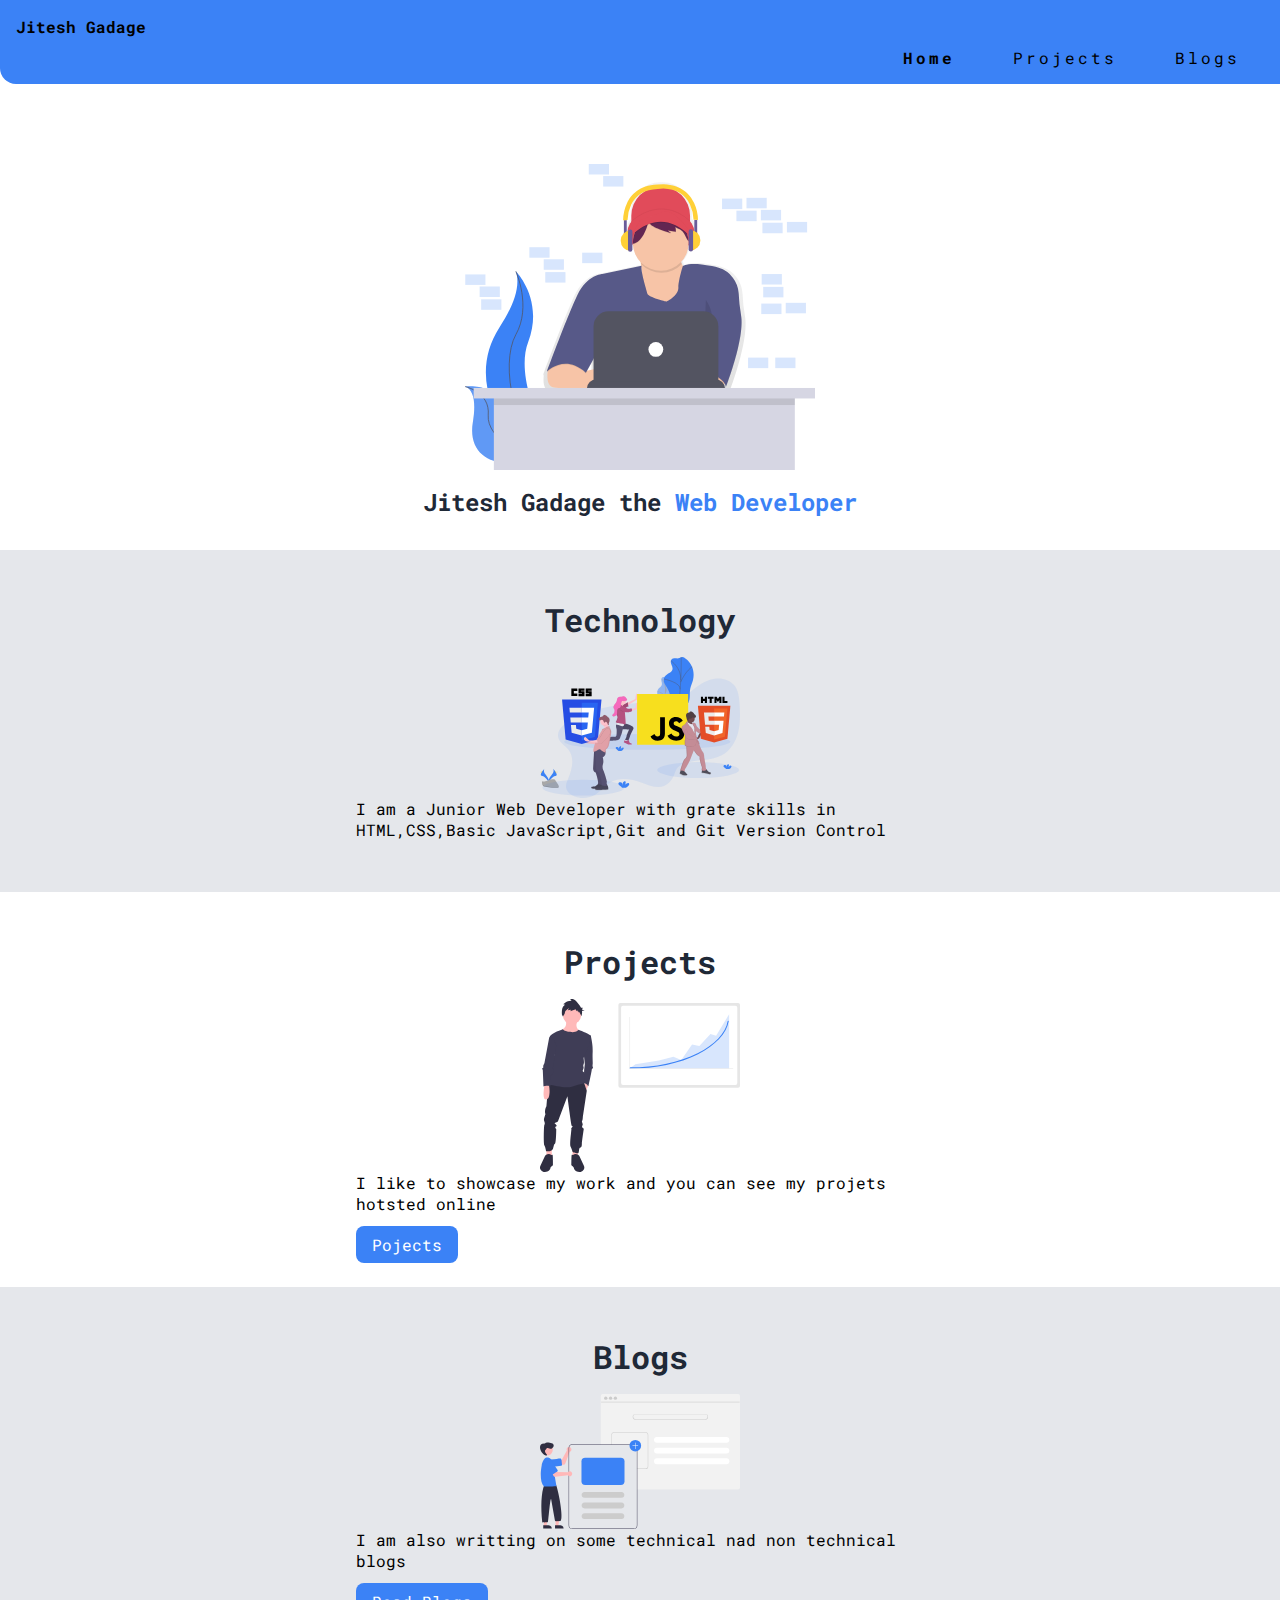
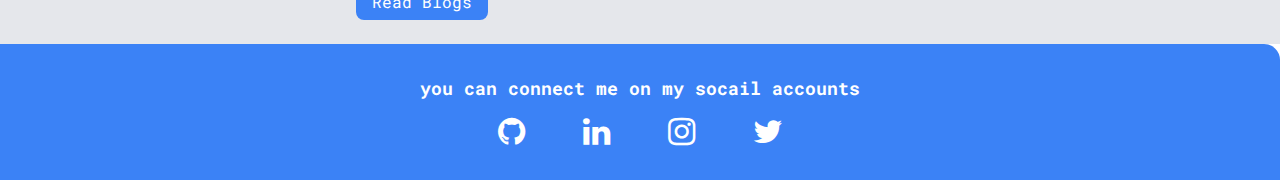
==== index.html @ 58f5a9f3 "Final Bug and styling fix" ====
<!DOCTYPE html>
<html lang="en">
<head>
    <meta charset="UTF-8">
    <meta name="viewport" content="width=device-width, initial-scale=1.0">
    <link rel="stylesheet" href="style.css">
    <link rel="stylesheet" href="https://cdnjs.cloudflare.com/ajax/libs/font-awesome/4.7.0/css/font-awesome.min.css">

    <!-- <link rel="stylesheet" href="https://cdnjs.cloudflare.com/ajax/libs/font-awesome/5.15.1/css/all.min.css" integrity="sha512-+4zCK9k+qNFUR5X+cKL9EIR+ZOhtIloNl9GIKS57V1MyNsYpYcUrUeQc9vNfzsWfV28IaLL3i96P9sdNyeRssA==" crossorigin="anonymous" /> -->
    <title>Jitesh Gadage | Developer Protfolio</title>

</head>
<body>
    <nav class="navigation container">
        <div class="nav-brand">Jitesh Gadage</div>
        <ul class="list-non-bullets nav-pills">
            <li class=" list-item-inline "><a href="/" class="link link-active">Home</a></li>
            <li class=" list-item-inline "><a href="project.html" class="link">Projects</a></li>
            <li class=" list-item-inline "><a href="blogs.html" class="link">Blogs</a></li>
        </ul>
    </nav>

    <header class="hero">
        <img src="./images/hero.svg" class=hero-img>
        <h2 class="hero-heading">Jitesh Gadage the <span class="hero-heading-inverted"> Web Developer</span></h2>
    </header>

    <section class="section ow">
        <div class="container container-center">

           <h1>Technology</h1>
       <img src="./images/hero3.svg" class=hero-img>

           <p>I am a Junior Web Developer with grate skills in HTML,CSS,Basic JavaScript,Git and Git Version Control</p>
       
        </div>
   </section>

   <section class="section ">
    <div class="container container-center">
       <h1>Projects</h1>
       <img src="./images/hero2.svg" class=hero-img>
       <p>I like to showcase my work and you can see my projets hotsted online</p>
    <a href="project.html" class="link link-primary">Pojects<a>
    </div>
</section>

<section class="section ow">
    <div class="container container-center">
       <h1>Blogs</h1>
       <img src="./images/hero4.svg" class=hero-img>

       <p>I am also writting on some technical nad non technical blogs</p>
    <a href="blogs.html" class="link link-primary">Read Blogs<a>
    </div>
</section>

<footer class="footer">
    <div class="footer-header">you can connect me on my socail accounts</div>
    <ul class="social-links list-non-bullets"></ul>
        <li class="list-item-inline"><a href="https://github.com/Jitesh-Gadage16" class="link"><i class="fa fa-github" style="font-size: 2rem;"></i></a></li>
         <li class="list-item-inline"><a href="https://www.linkedin.com/in/jitesh-gadage-b610261b1" class="link"><i class="fa fa-linkedin" style="font-size: 2rem;"></i></a></li>
         <li class="list-item-inline"><a href="https://www.instagram.com/gadage_jitesh/" class="link"><i class="fa fa-instagram" style="font-size: 2rem;"></i></a></li>
         <li class="list-item-inline"><a href="https://twitter.com/Jitya16?s=08" class="link"><i class="fa fa-twitter" style="font-size: 2rem;"></i></a></li>
        </ul>
</footer>

</body>
</html>
---- style.css ----
@import url('https://fonts.googleapis.com/css2?family=Roboto+Mono:wght@400;700&display=swap');

*{
    margin: 0;
    padding: 0;
    box-sizing: border-box;
}
/* font-family: 'Roboto Mono', monospace; */
:root{
    --primary-color:#3B82F6;
    --primary-color-gray:#374151;
    --color-gray-dark:#1F2937;
    --primary-offwhite:#E5E7EB;
}

body{
    font-family: 'Roboto Mono', monospace;
}

hr {
    margin: 2rem 0rem;
}

/** spaces **/

.margin-md {
    margin: 2rem;
}

/** container **/
.container {
    padding: 0rem 1rem;
}
.container p {
    margin-bottom: 20px;
    align-items: center;
    /* text-align: center; */
}
.container h1{
    margin: 1rem;
}

.container-center {
    max-width: 600px;
    margin: auto;
}

/** links **/
.link {
    box-sizing: border-box;
    text-decoration: none;
    padding: 0.5rem 1rem;
    /* margin-top: 5rem;
    margin-bottom: 1rem; */
}

.link-primary {
    background-color: var(--primary-color);
    border-radius: 0.5rem;
    color: white
}

.link-secondary {
    color: var(--primary-color);
    border-radius: 0.5rem;
    border: 1px solid var(--primary-color);
}

/** look into BEM naming convention for CSS **/

/** lists **/

.list-non-bullet {
    list-style: none;
}

.list-item-inline {
    display: inline;
    padding: 0rem 0.5rem;
}

/** navigation **/

.navigation {
    background-color: var(--primary-color);
    color: black;
    padding: 1rem;
    border-bottom-left-radius: 1rem;
}

.navigation .nav-brand {
    font-weight: bold;
    padding-bottom: 10px;
}

.navigation .nav-pills {
    text-align: right;
}

.navigation .link {
    color: black;
    letter-spacing: 3px;
}

.navigation .link-active {
    font-weight: bolder;
    
}

/** header **/

.hero {
    padding: 2rem;
    padding-top: 5rem;
    /* background-color: var(--primary-color); */
}

.hero .hero-img {
    max-width: 350px;
    display: block;
    margin: auto;
}
.container .hero-img{
    max-width: 200px;
    display: block;
    margin: auto;

}
.hero .hero-heading {
    text-align: center;
    padding-top: 1rem;
    color: var(--color-gray-dark);
}
.hero-heading1{
    text-align: center;
    padding: 2rem 0rem;
    color: var(--color-gray-dark);

}

.hero .hero-heading .hero-heading-inverted {
    color: var(--primary-color);
}

/** sections **/

.section {
    padding: 2rem;
}

.section h1 {
    text-align: center;
    color: var(--color-gray-dark);
}

.ow {
    background-color: var(--primary-offwhite);
}

/** footers **/

.footer {
    background-color: var(--primary-color);
    padding: 2rem 1rem;
    text-align: center;
    color: white;
    border-top-right-radius: 1rem;
}

.footer .link {
    color: white
}

.footer .footer-header {
    font-weight: bold;
    font-size: large;
    margin-bottom: 1rem;
}

.footer ul {
    padding-inline-start: 0px;
}

.project-list-item{
    padding: 2rem 0.8rem;
}
.project-heading{
    padding-bottom: 1.5rem;
}
.project-list-item .project-dsc{
    margin-bottom: 2rem;
    padding-top: 1rem;
    /* padding: 2rem; */
}
#bold{
    font-weight: bold;
    color: var(--primary-color);
}
.project-list-item .container .date{
   margin-bottom: 20px;
    
}
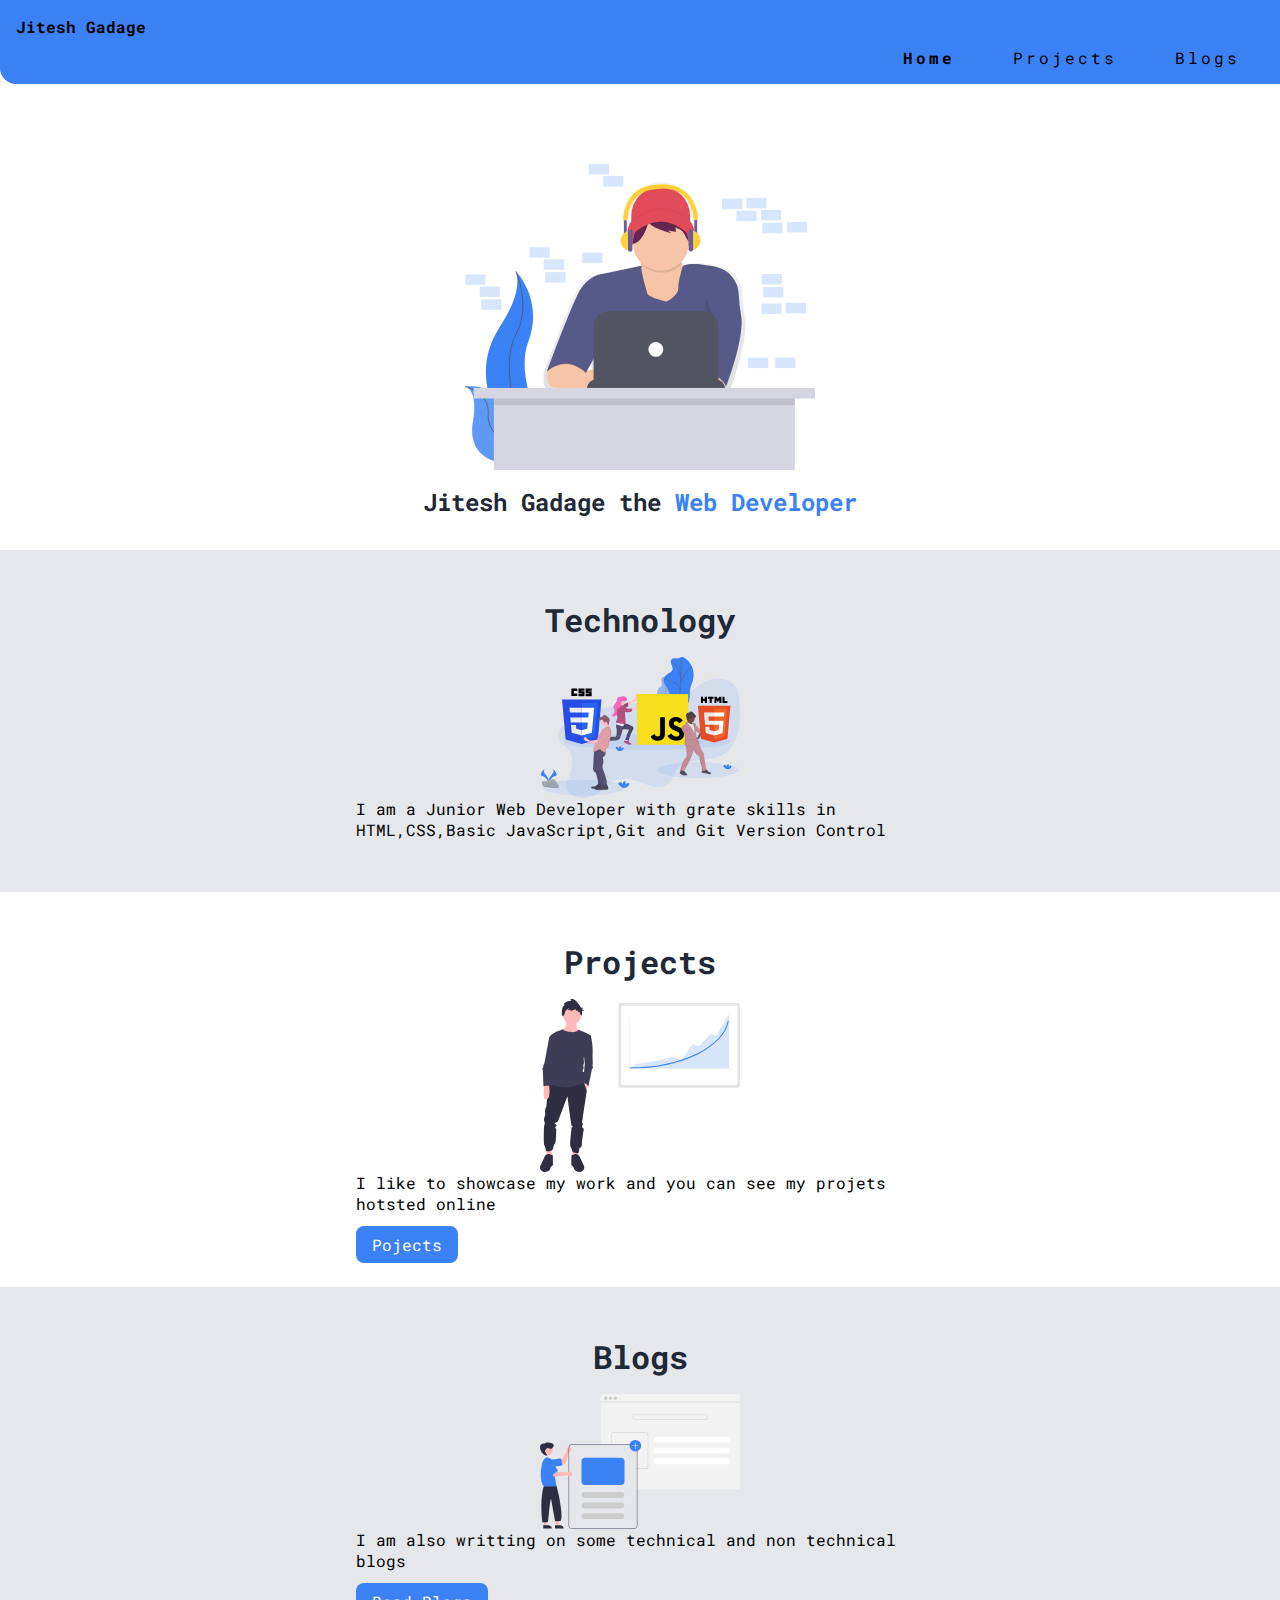
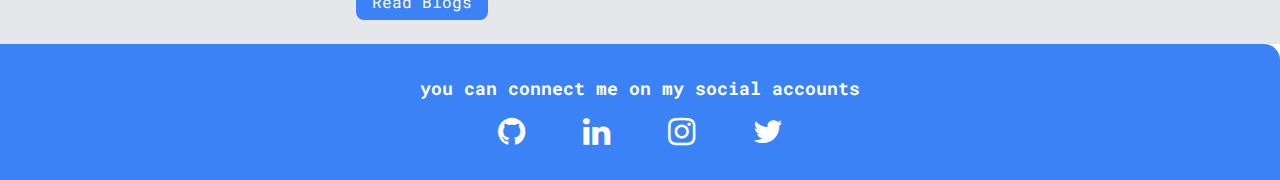
==== commit d6fc1cf3: "final small bug fix" ====
--- a/index.html
+++ b/index.html
@@ -50,13 +50,13 @@
        <h1>Blogs</h1>
        <img src="./images/hero4.svg" class=hero-img>
 
-       <p>I am also writting on some technical nad non technical blogs</p>
+       <p>I am also writting on some technical and non technical blogs</p>
     <a href="blogs.html" class="link link-primary">Read Blogs<a>
     </div>
 </section>
 
 <footer class="footer">
-    <div class="footer-header">you can connect me on my socail accounts</div>
+    <div class="footer-header">you can connect me on my social accounts</div>
     <ul class="social-links list-non-bullets"></ul>
         <li class="list-item-inline"><a href="https://github.com/Jitesh-Gadage16" class="link"><i class="fa fa-github" style="font-size: 2rem;"></i></a></li>
          <li class="list-item-inline"><a href="https://www.linkedin.com/in/jitesh-gadage-b610261b1" class="link"><i class="fa fa-linkedin" style="font-size: 2rem;"></i></a></li>
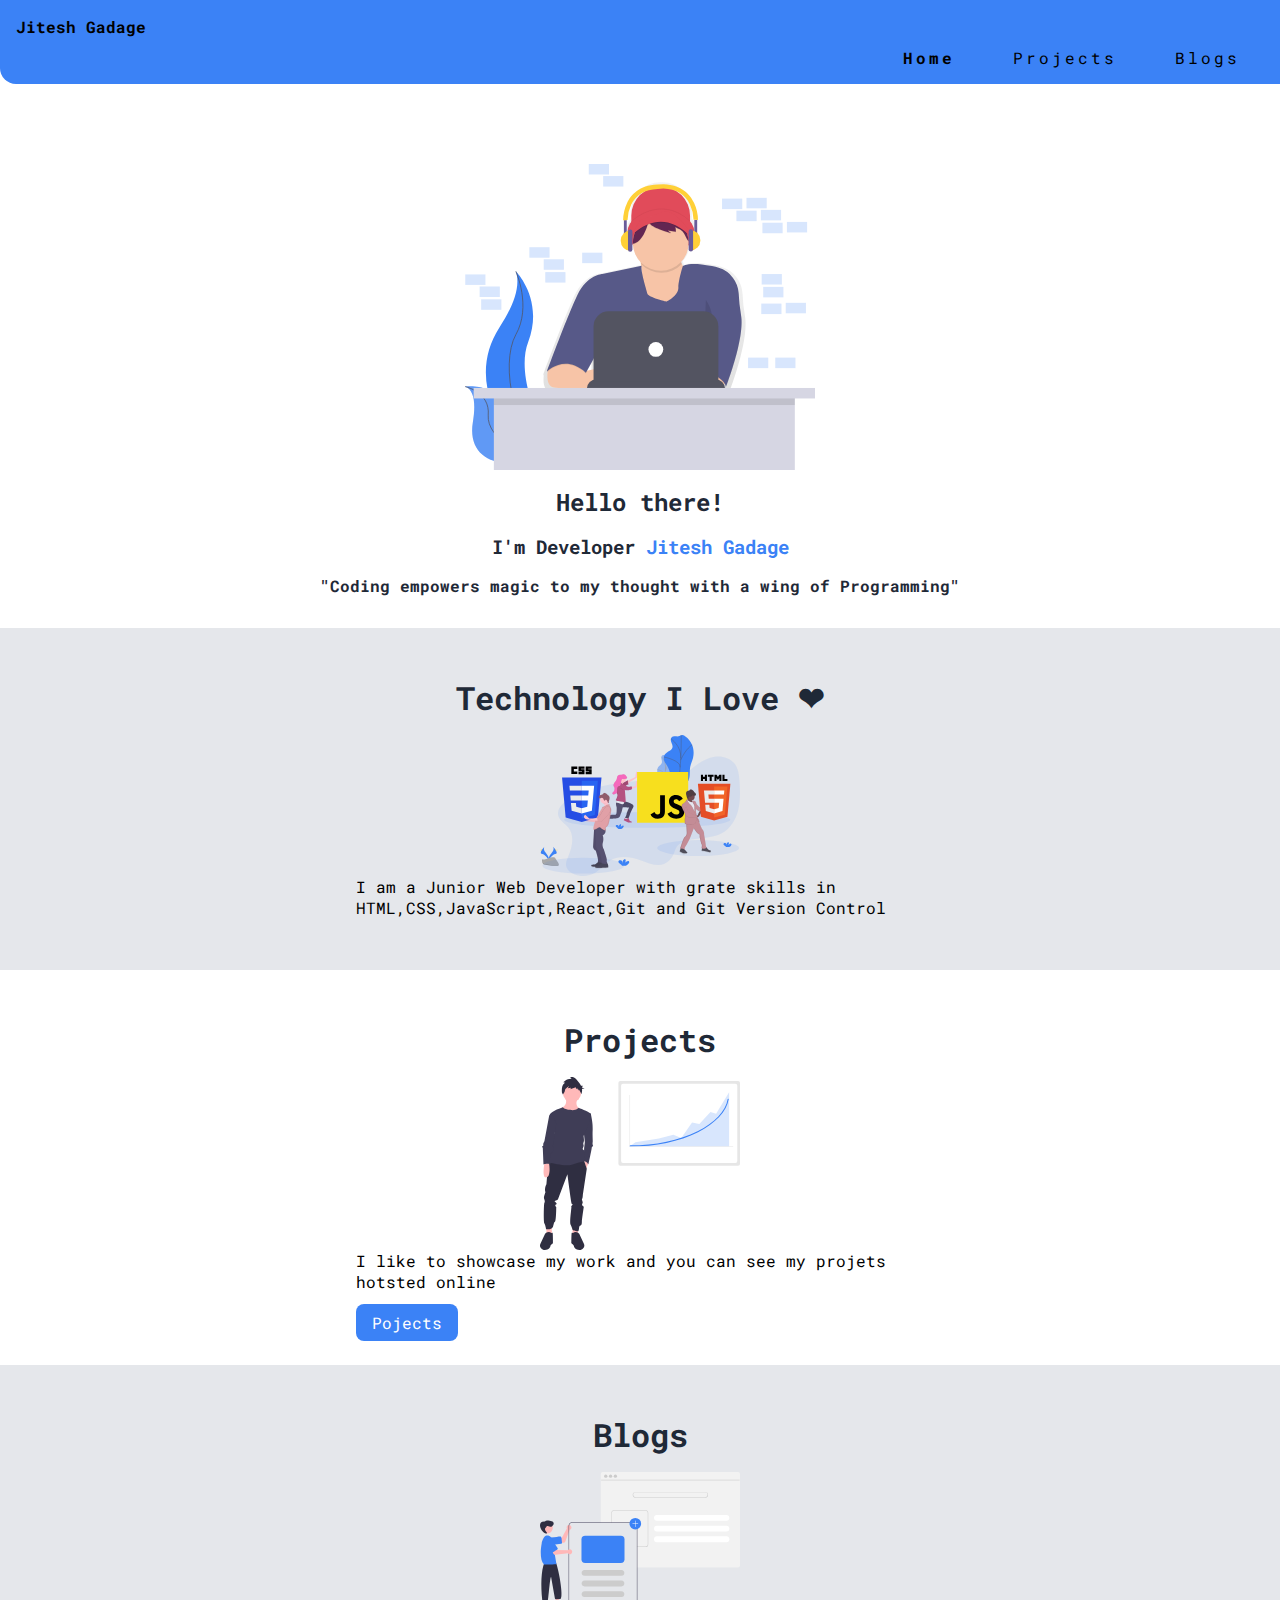
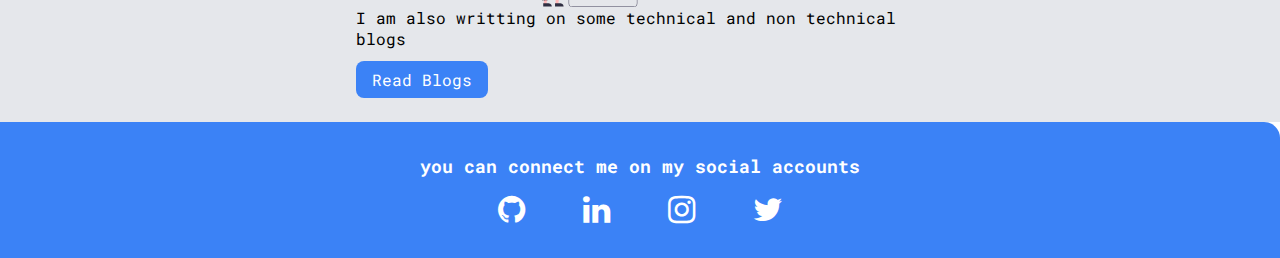
==== commit 917fa68b: "update index.html" ====
--- a/index.html
+++ b/index.html
@@ -22,16 +22,19 @@
 
     <header class="hero">
         <img src="./images/hero.svg" class=hero-img>
-        <h2 class="hero-heading">Jitesh Gadage the <span class="hero-heading-inverted"> Web Developer</span></h2>
+        <h2 class="hero-heading">Hello there!</h2>
+        <!-- <h5 class="hero-heading">Jitesh Gadage the <span class="hero-heading-inverted"> Web Developer</span></h5> -->
+        <h3 class="hero-heading">I'm Developer <span class="hero-heading-inverted"> Jitesh Gadage</span></h3>
+        <h4 class="hero-heading ">"Coding empowers magic to my thought with a wing of Programming"</h4>
     </header>
 
     <section class="section ow">
         <div class="container container-center">
 
-           <h1>Technology</h1>
+           <h1>Technology I Love ❤</h1>
        <img src="./images/hero3.svg" class=hero-img>
 
-           <p>I am a Junior Web Developer with grate skills in HTML,CSS,Basic JavaScript,Git and Git Version Control</p>
+           <p>I am a Junior Web Developer with grate skills in HTML,CSS,JavaScript,React,Git and Git Version Control</p>
        
         </div>
    </section>
@@ -66,4 +69,4 @@
 </footer>
 
 </body>
-</html>+</html>
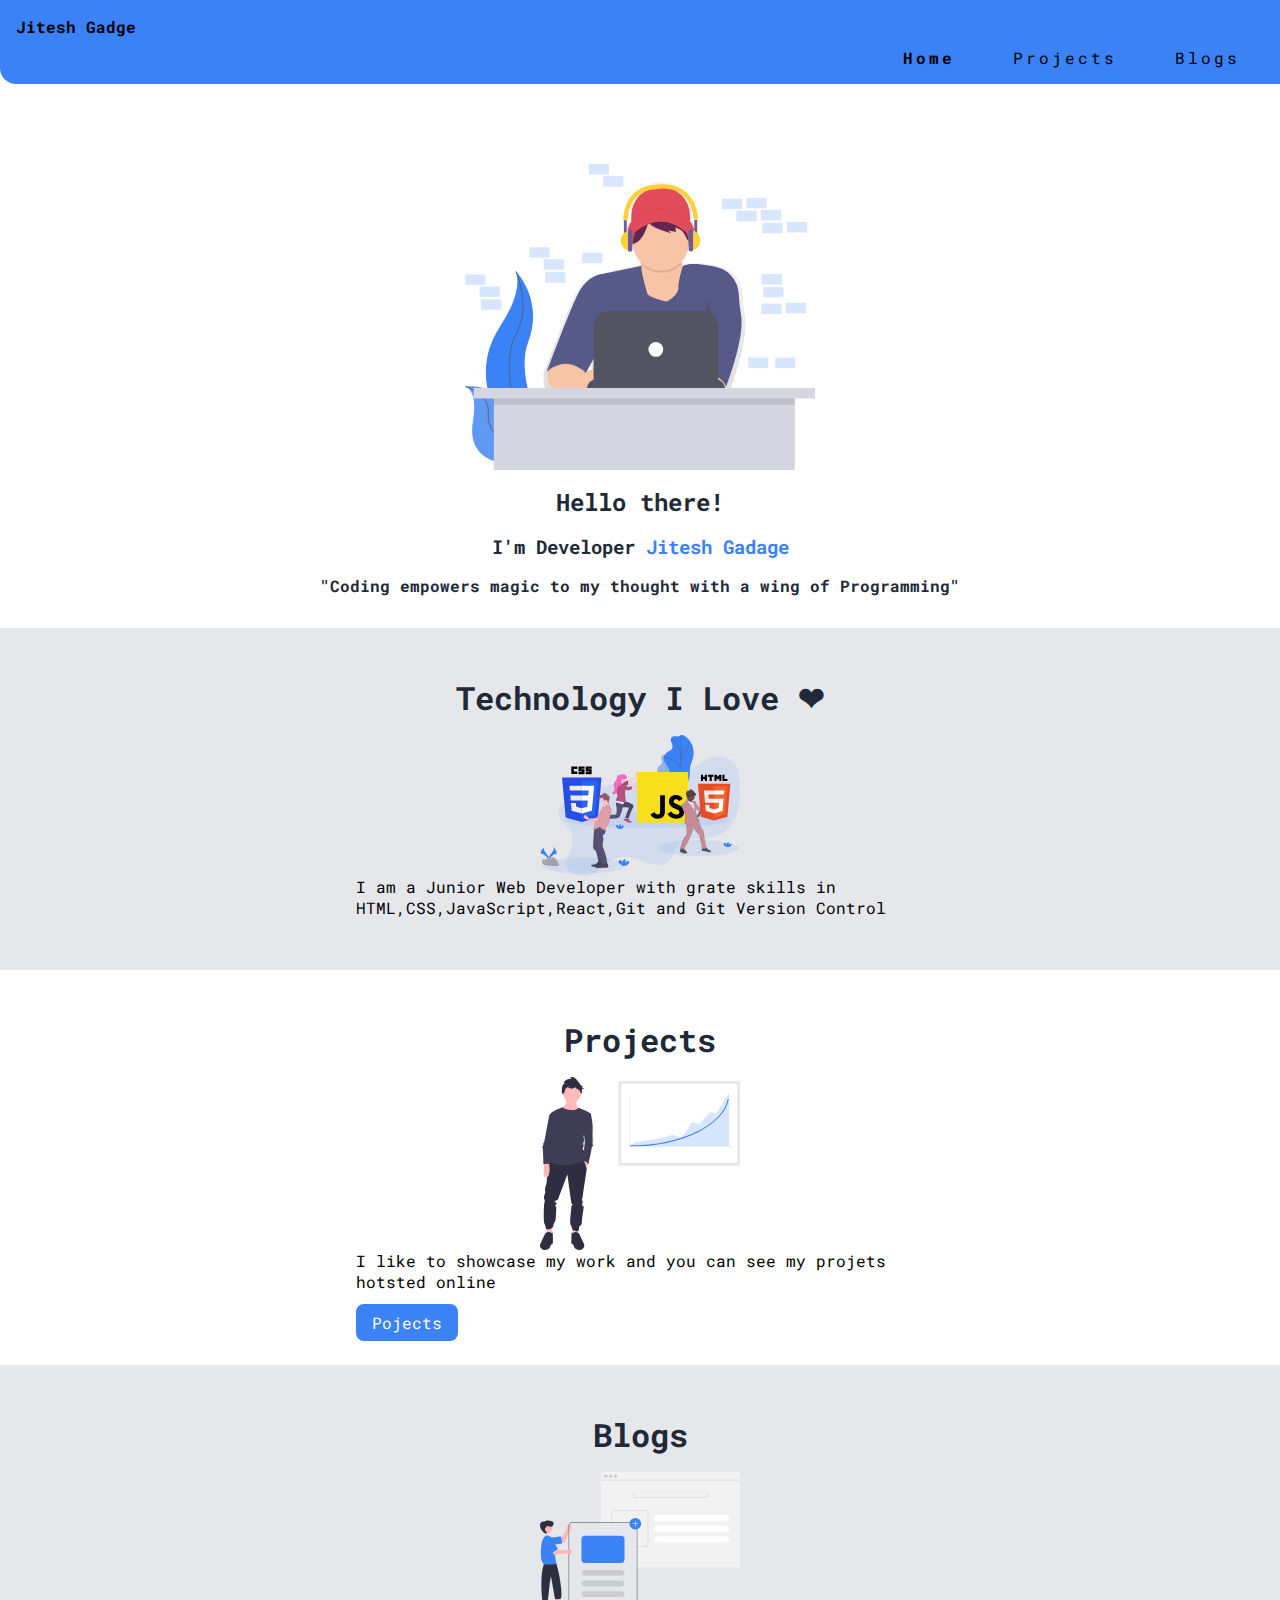
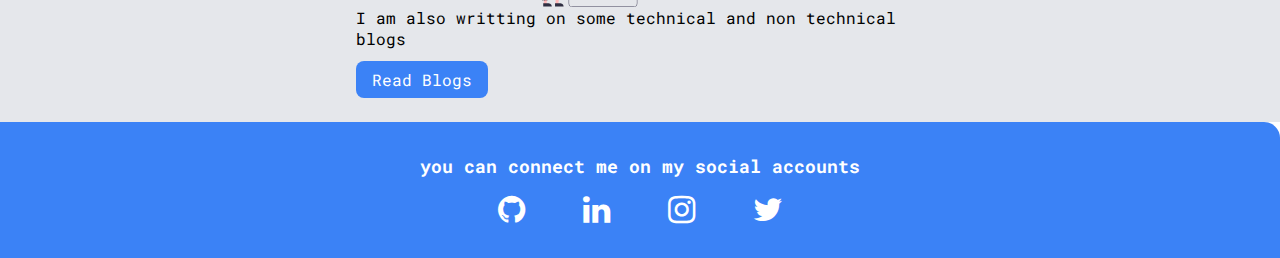
==== commit 418f755f: "Update index.html" ====
--- a/index.html
+++ b/index.html
@@ -12,7 +12,7 @@
 </head>
 <body>
     <nav class="navigation container">
-        <div class="nav-brand">Jitesh Gadage</div>
+        <div class="nav-brand">Jitesh Gadge</div>
         <ul class="list-non-bullets nav-pills">
             <li class=" list-item-inline "><a href="/" class="link link-active">Home</a></li>
             <li class=" list-item-inline "><a href="project.html" class="link">Projects</a></li>
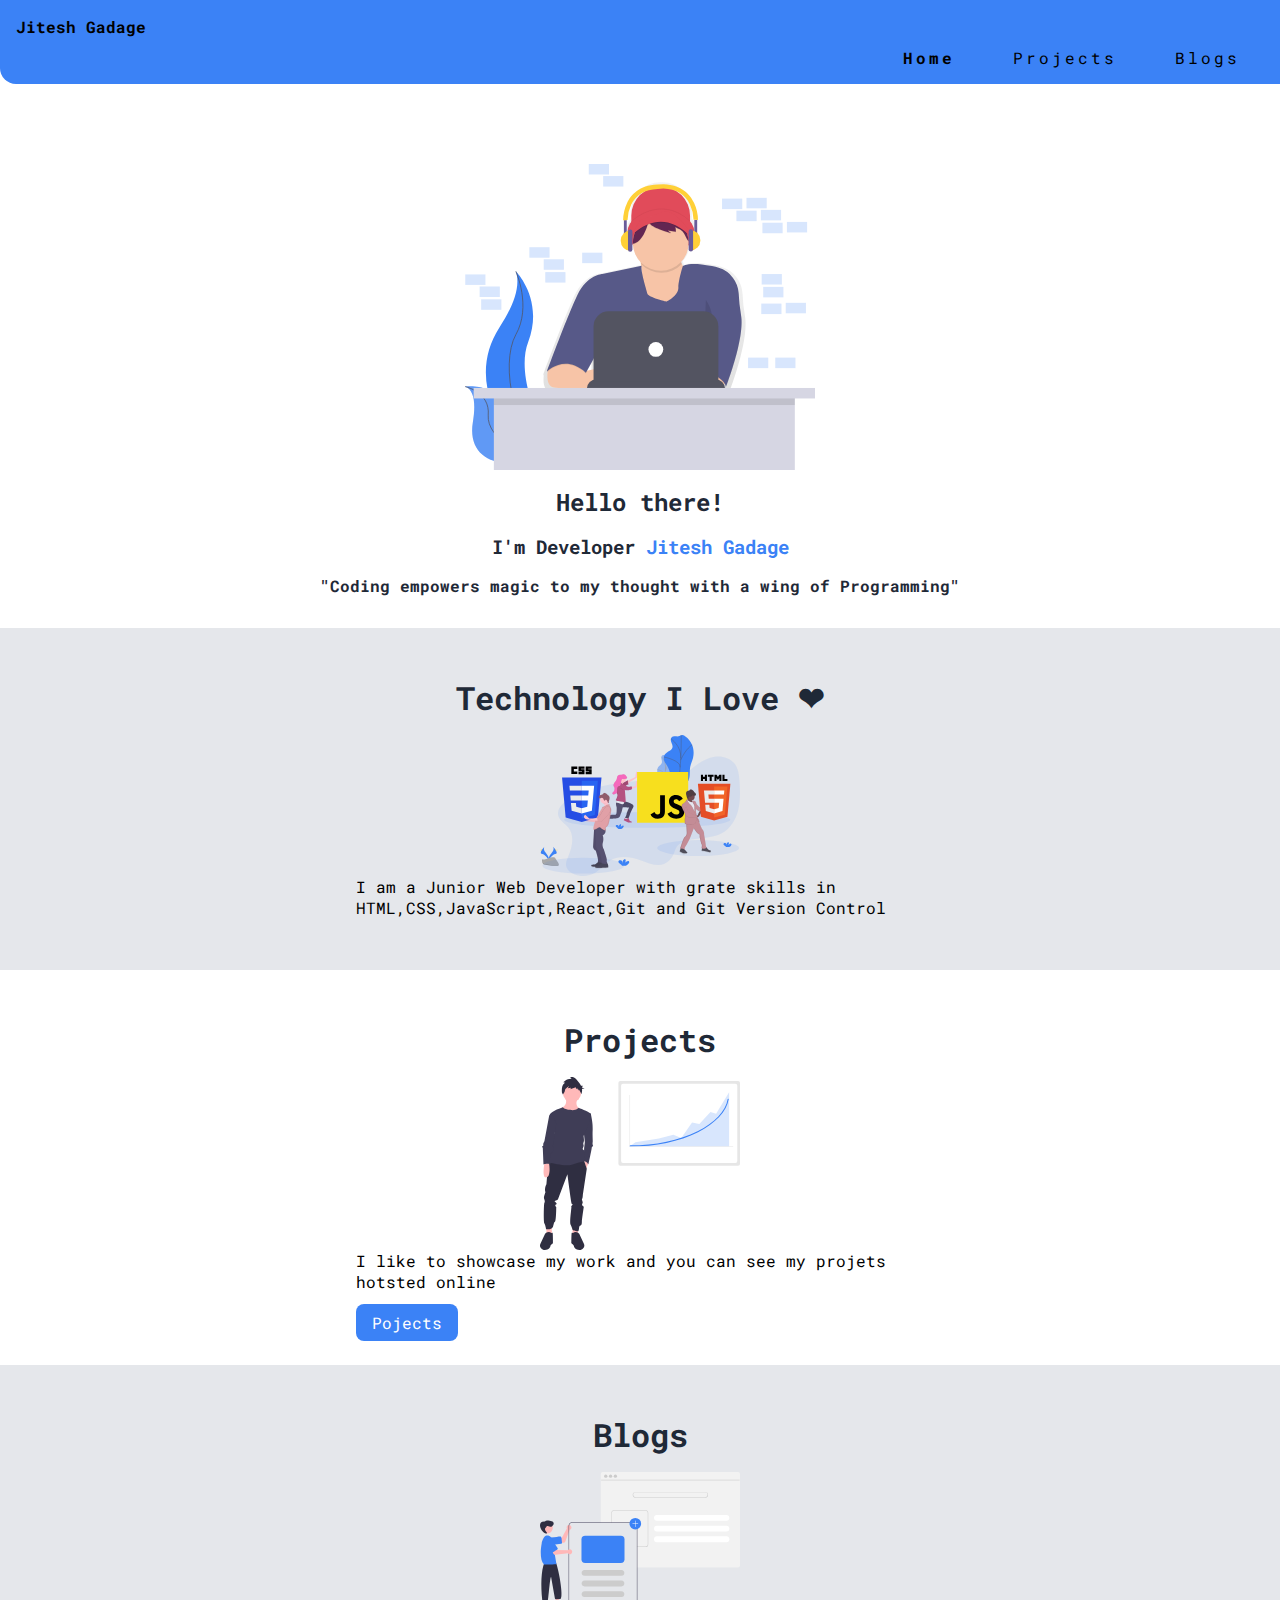
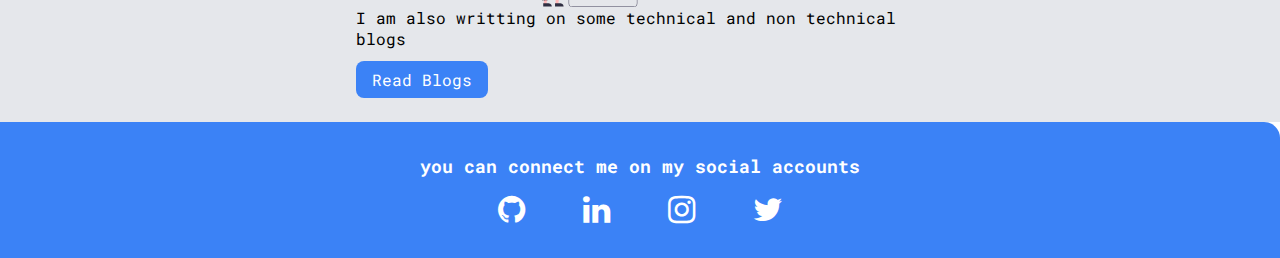
==== commit a854e785: "chnages" ====
--- a/index.html
+++ b/index.html
@@ -12,7 +12,7 @@
 </head>
 <body>
     <nav class="navigation container">
-        <div class="nav-brand">Jitesh Gadge</div>
+        <div class="nav-brand">Jitesh Gadage</div>
         <ul class="list-non-bullets nav-pills">
             <li class=" list-item-inline "><a href="/" class="link link-active">Home</a></li>
             <li class=" list-item-inline "><a href="project.html" class="link">Projects</a></li>
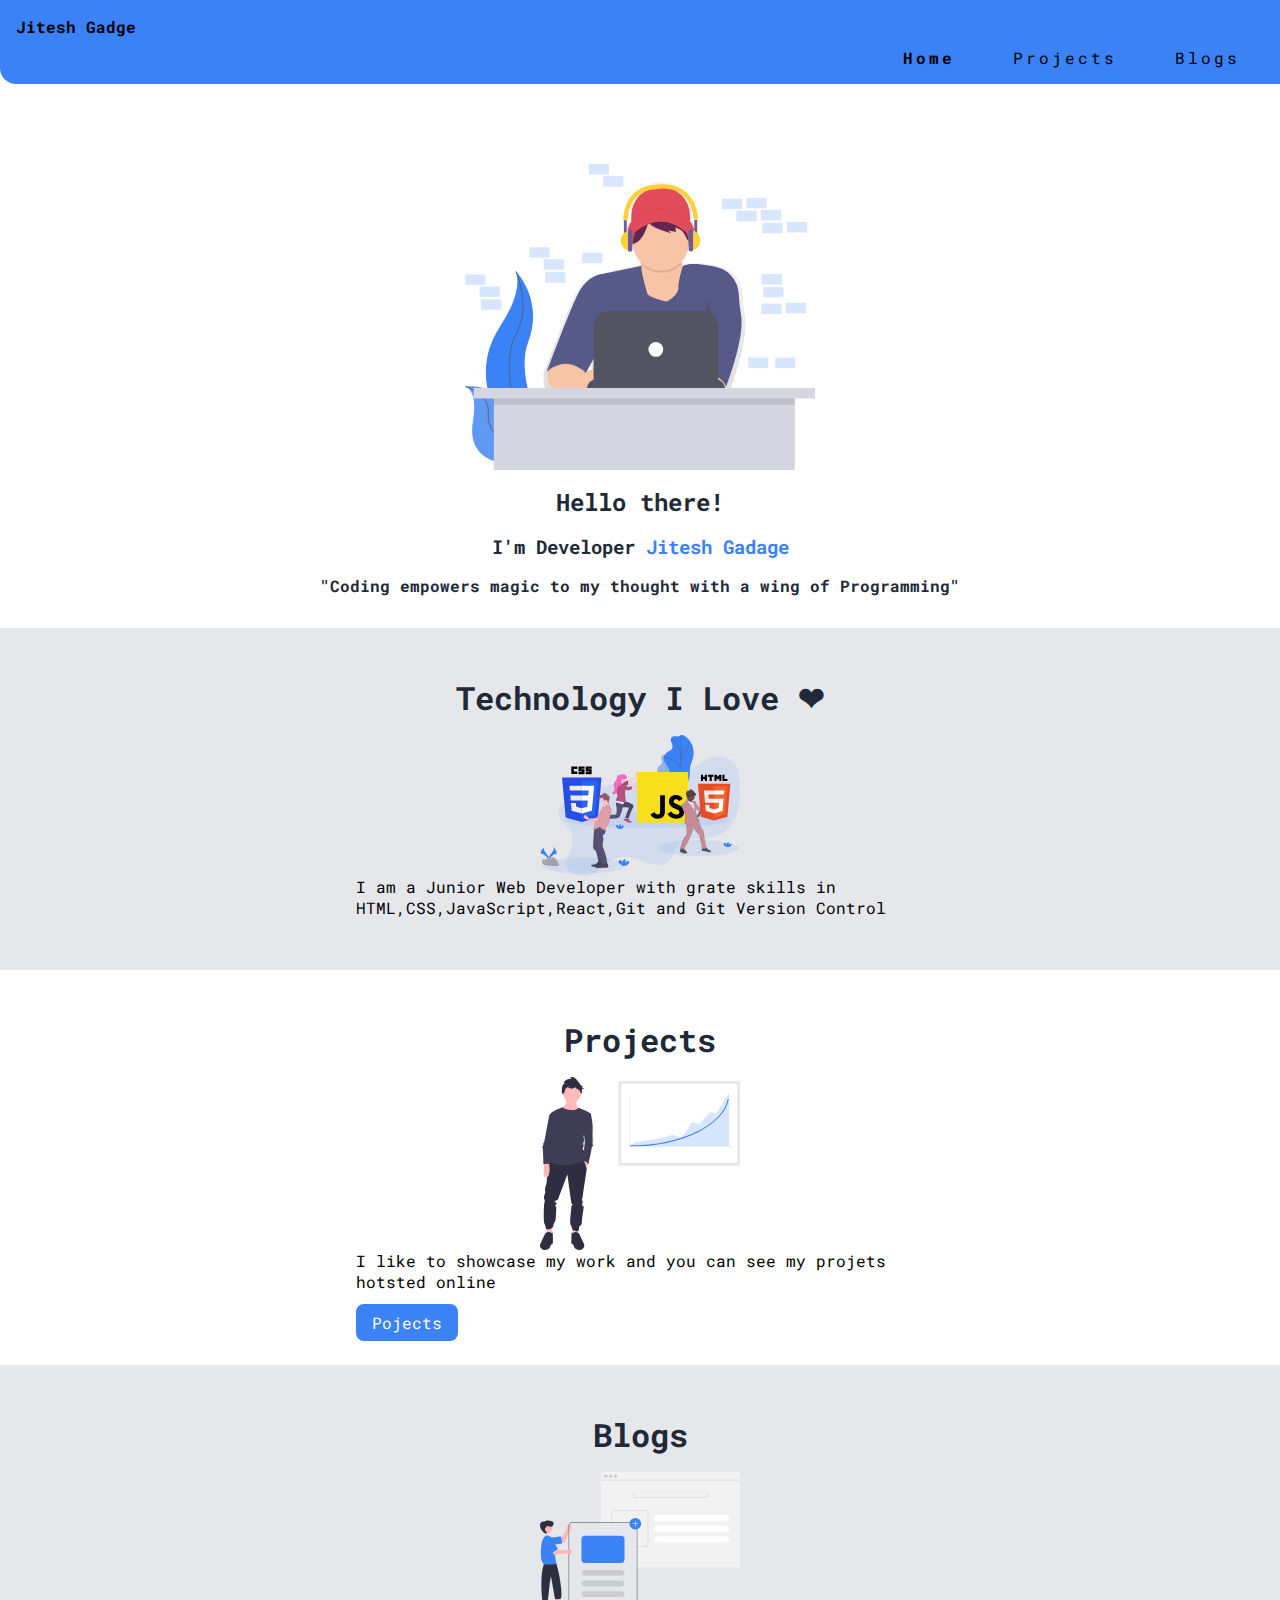
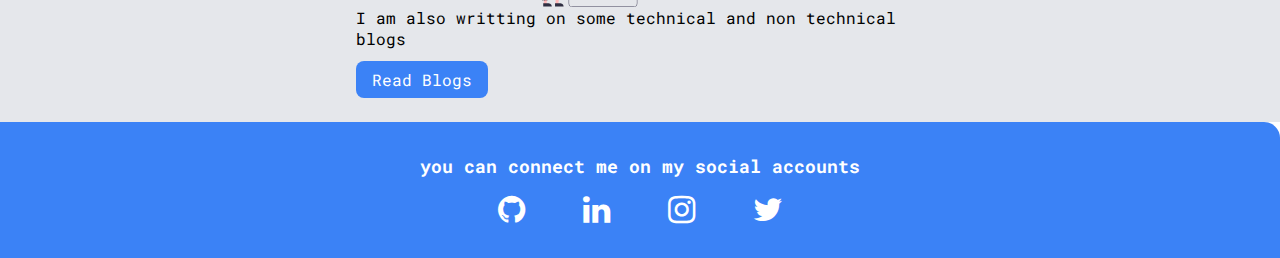
==== commit eecc73ba: "chnages" ====
--- a/index.html
+++ b/index.html
@@ -12,7 +12,7 @@
 </head>
 <body>
     <nav class="navigation container">
-        <div class="nav-brand">Jitesh Gadage</div>
+        <div class="nav-brand">Jitesh Gadge</div>
         <ul class="list-non-bullets nav-pills">
             <li class=" list-item-inline "><a href="/" class="link link-active">Home</a></li>
             <li class=" list-item-inline "><a href="project.html" class="link">Projects</a></li>
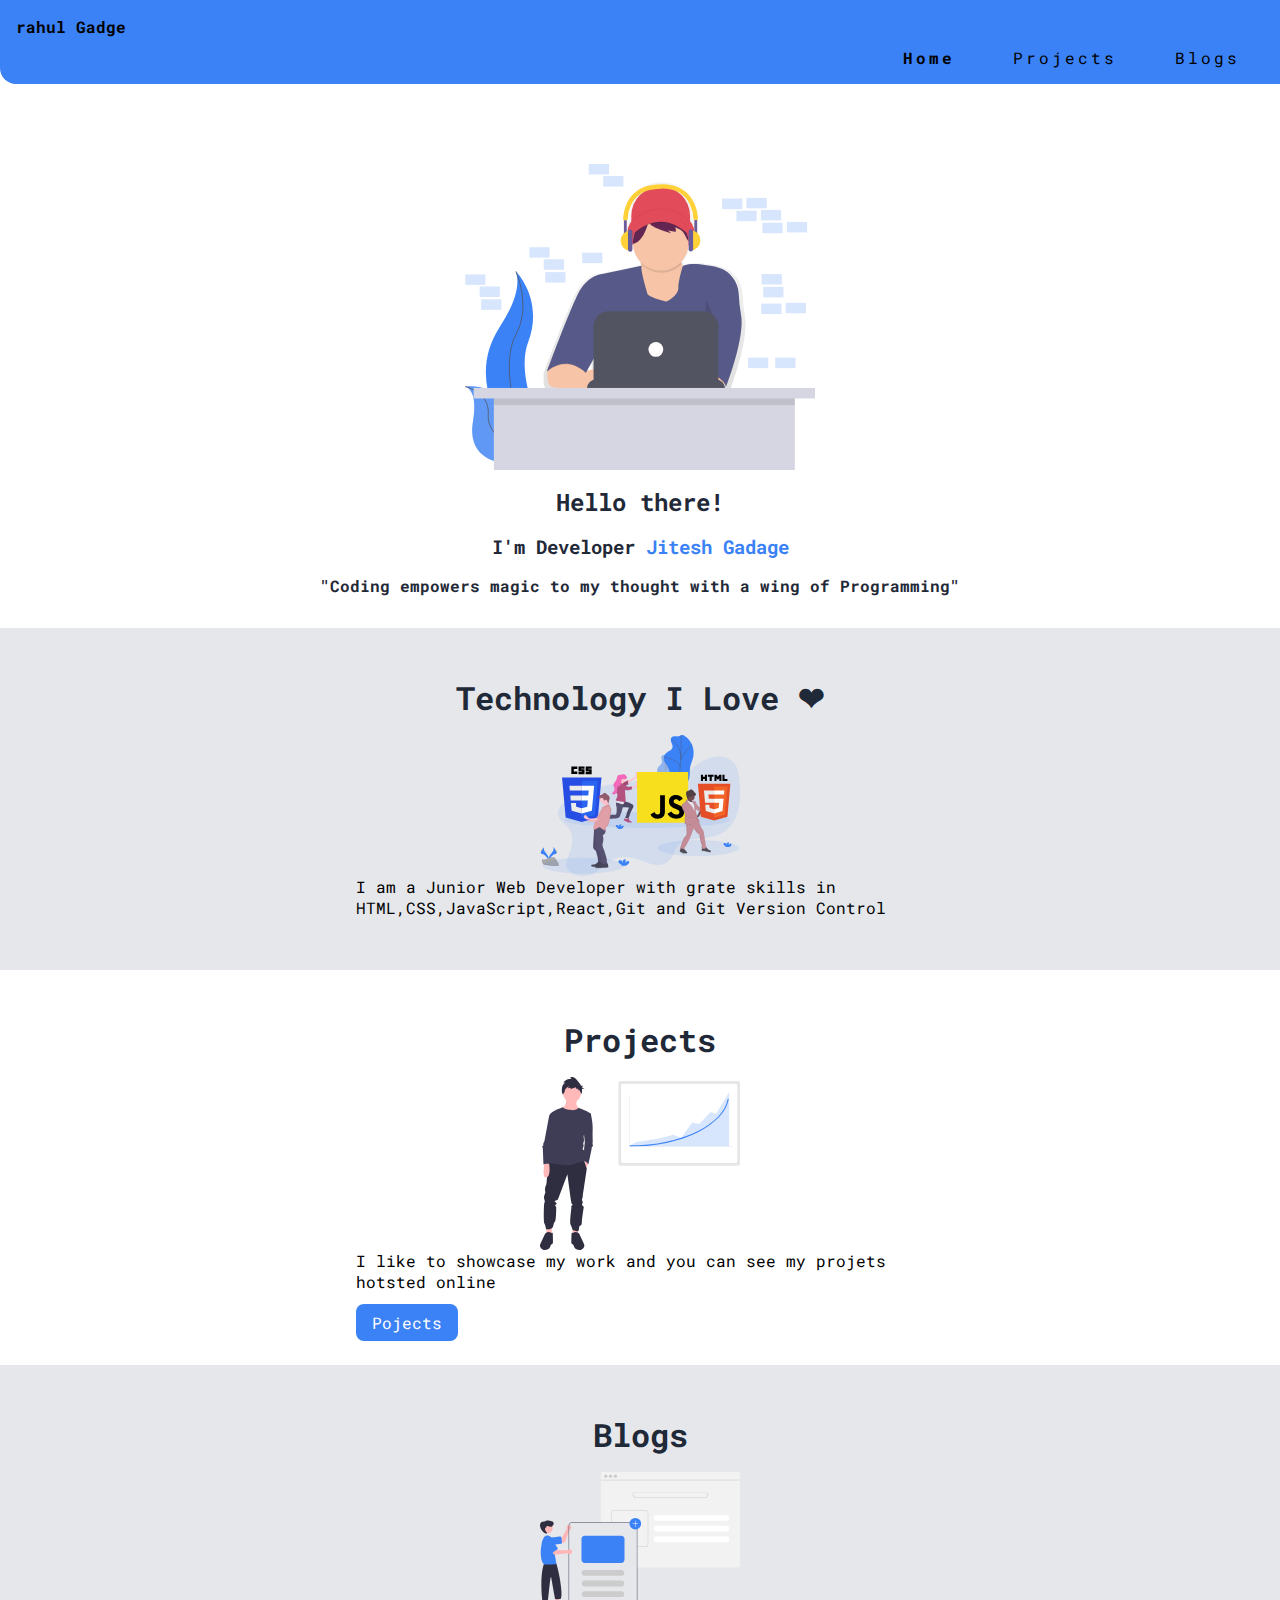
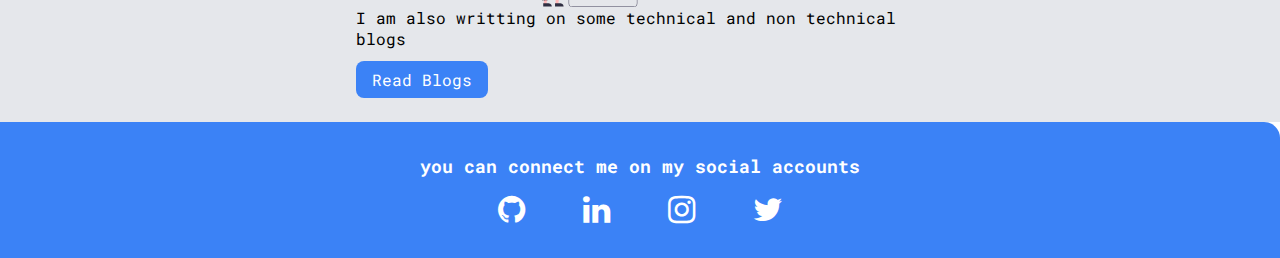
==== commit d3cf91f6: "chnages" ====
--- a/index.html
+++ b/index.html
@@ -12,7 +12,7 @@
 </head>
 <body>
     <nav class="navigation container">
-        <div class="nav-brand">Jitesh Gadge</div>
+        <div class="nav-brand">rahul Gadge</div>
         <ul class="list-non-bullets nav-pills">
             <li class=" list-item-inline "><a href="/" class="link link-active">Home</a></li>
             <li class=" list-item-inline "><a href="project.html" class="link">Projects</a></li>
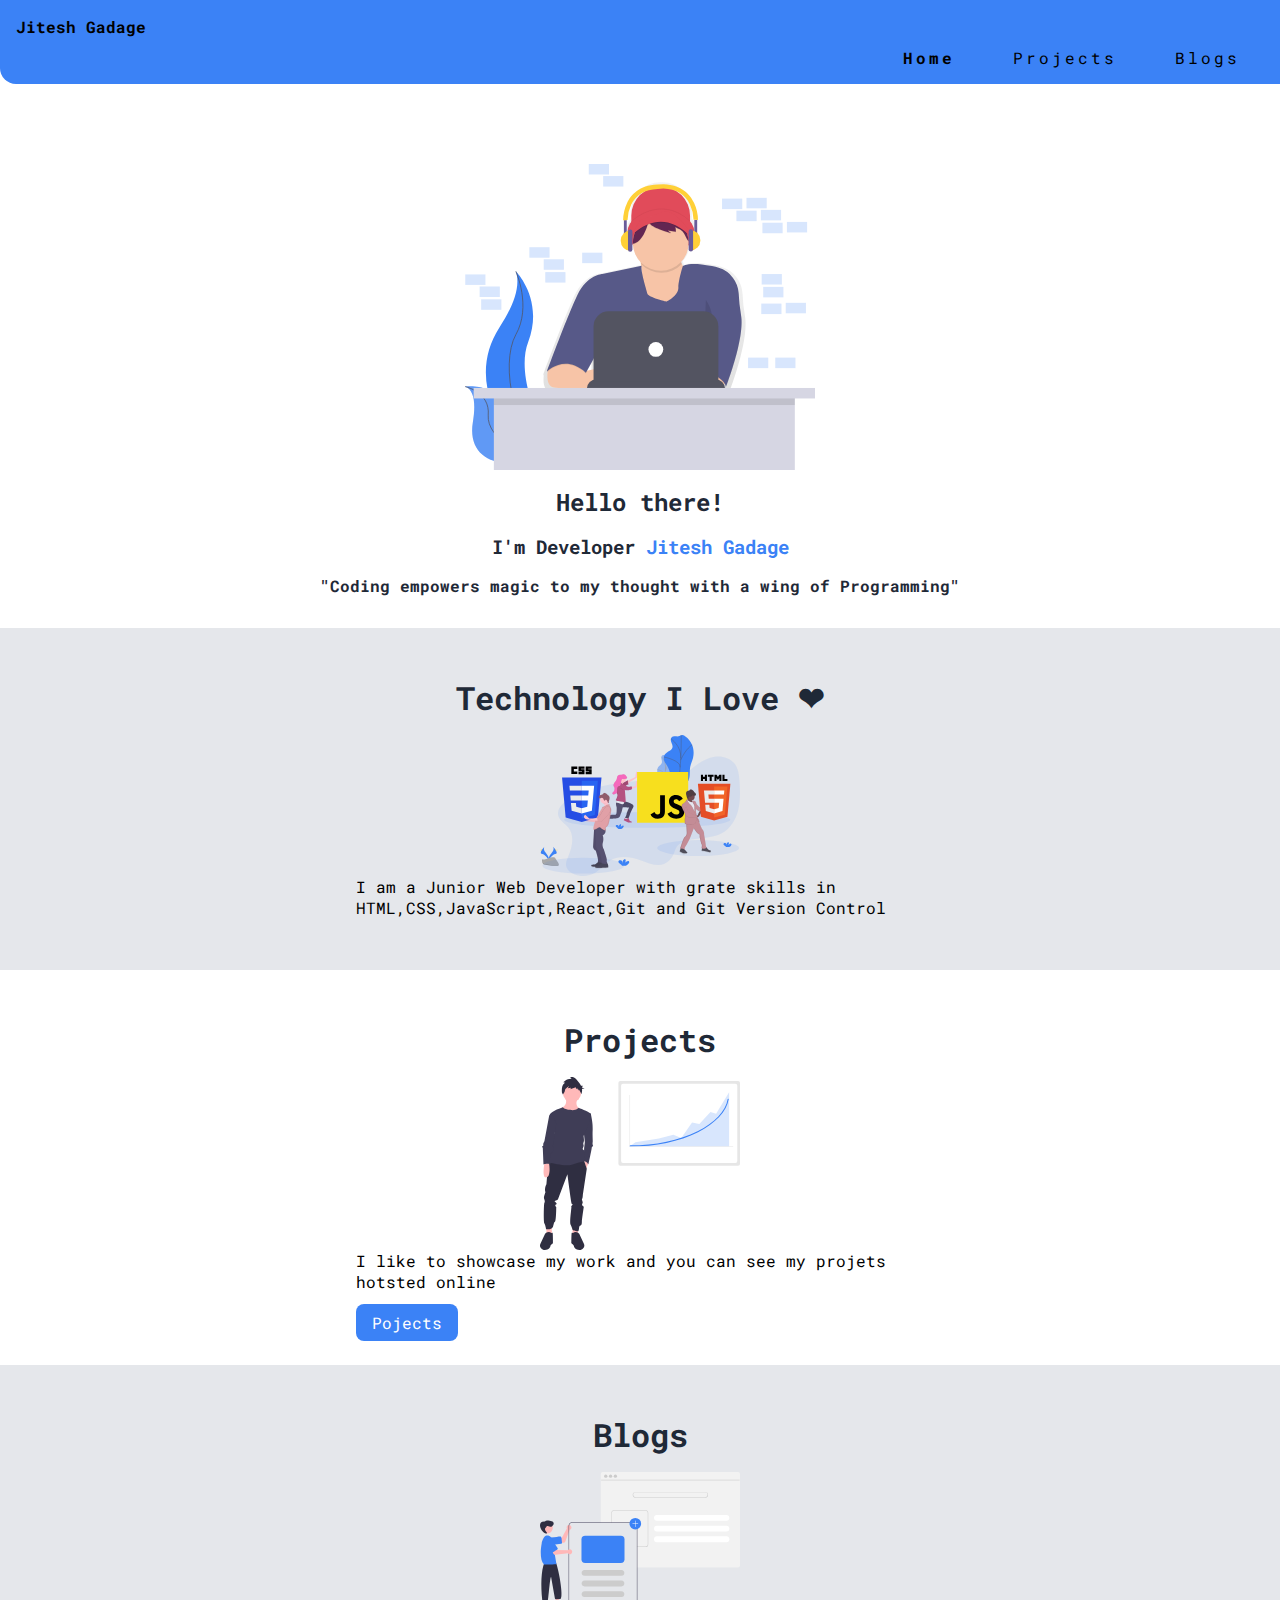
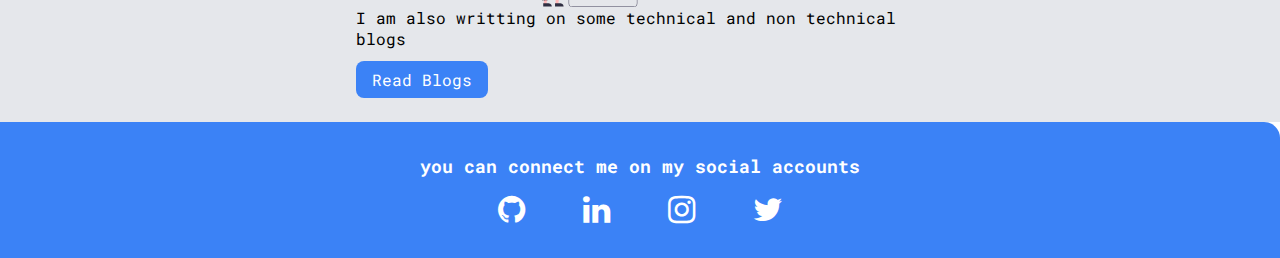
==== commit 0543735d: "chnages" ====
--- a/index.html
+++ b/index.html
@@ -12,7 +12,7 @@
 </head>
 <body>
     <nav class="navigation container">
-        <div class="nav-brand">rahul Gadge</div>
+        <div class="nav-brand">Jitesh Gadage</div>
         <ul class="list-non-bullets nav-pills">
             <li class=" list-item-inline "><a href="/" class="link link-active">Home</a></li>
             <li class=" list-item-inline "><a href="project.html" class="link">Projects</a></li>
